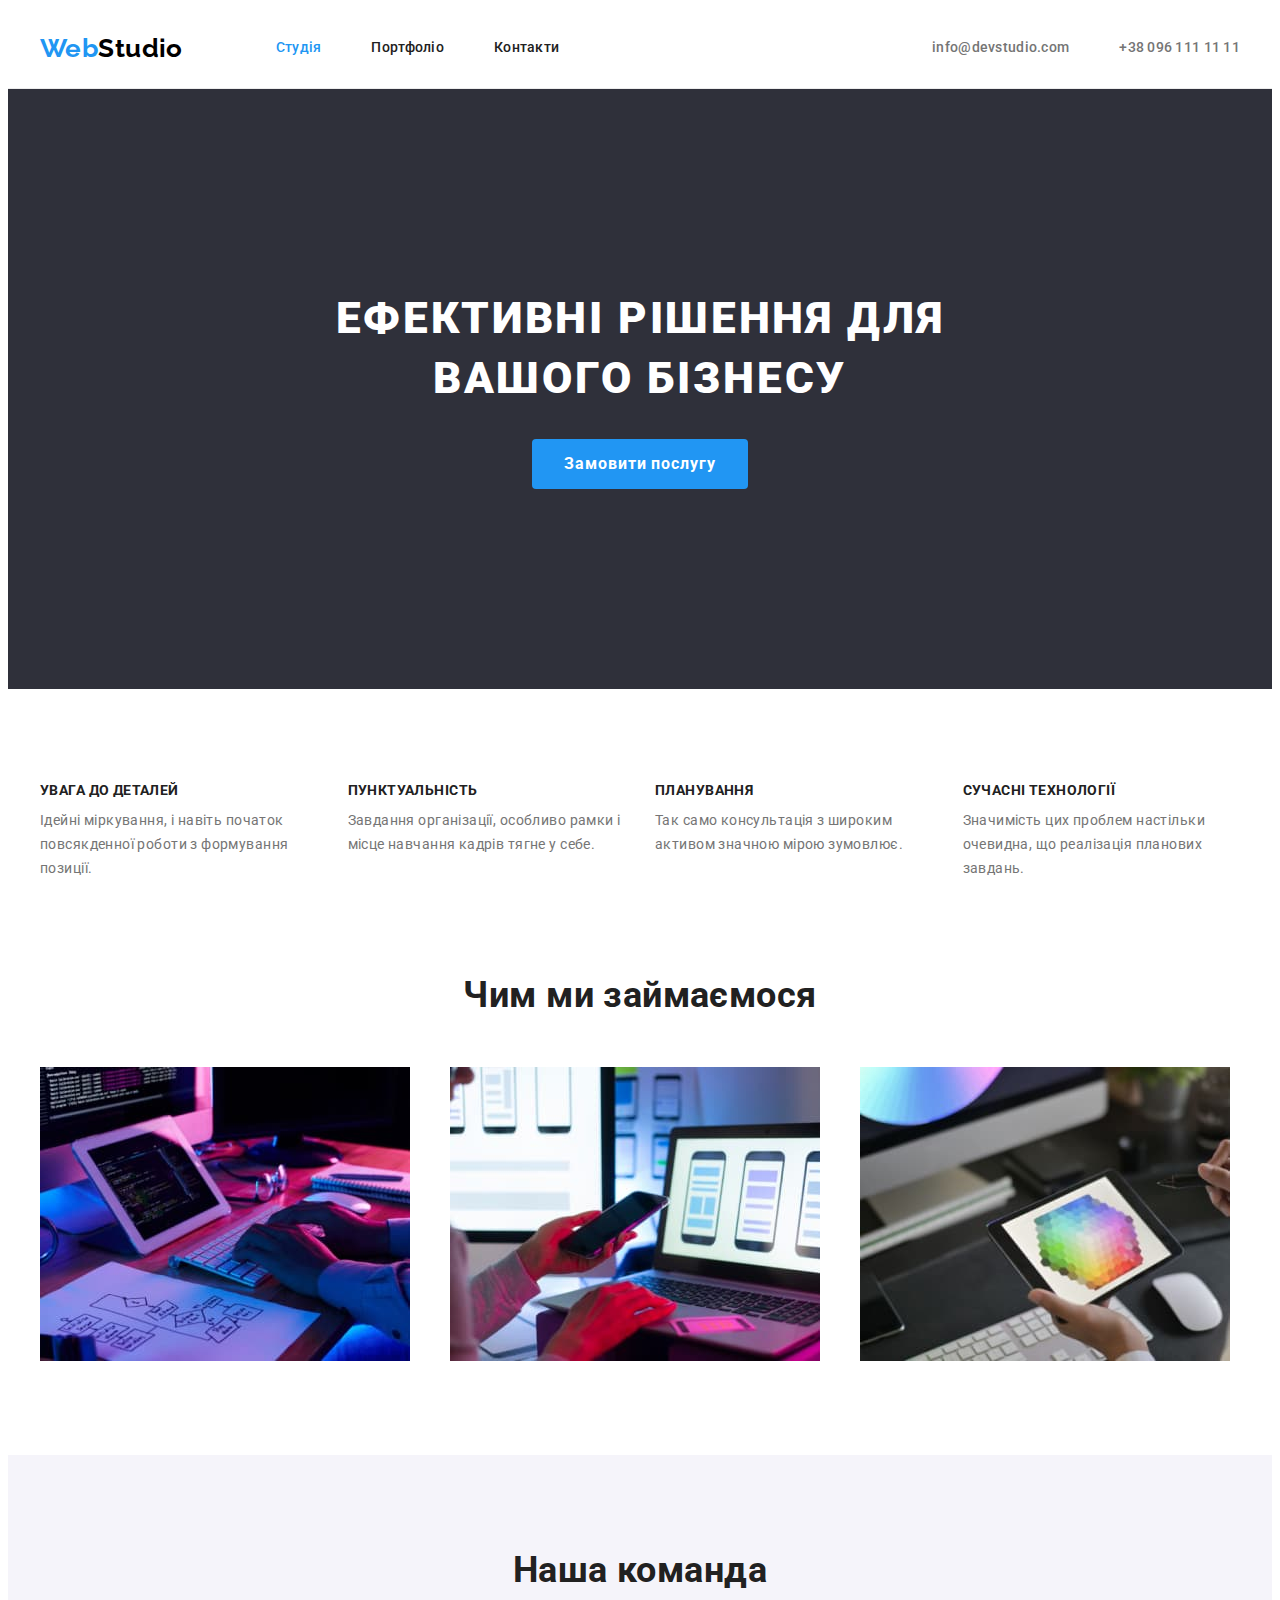
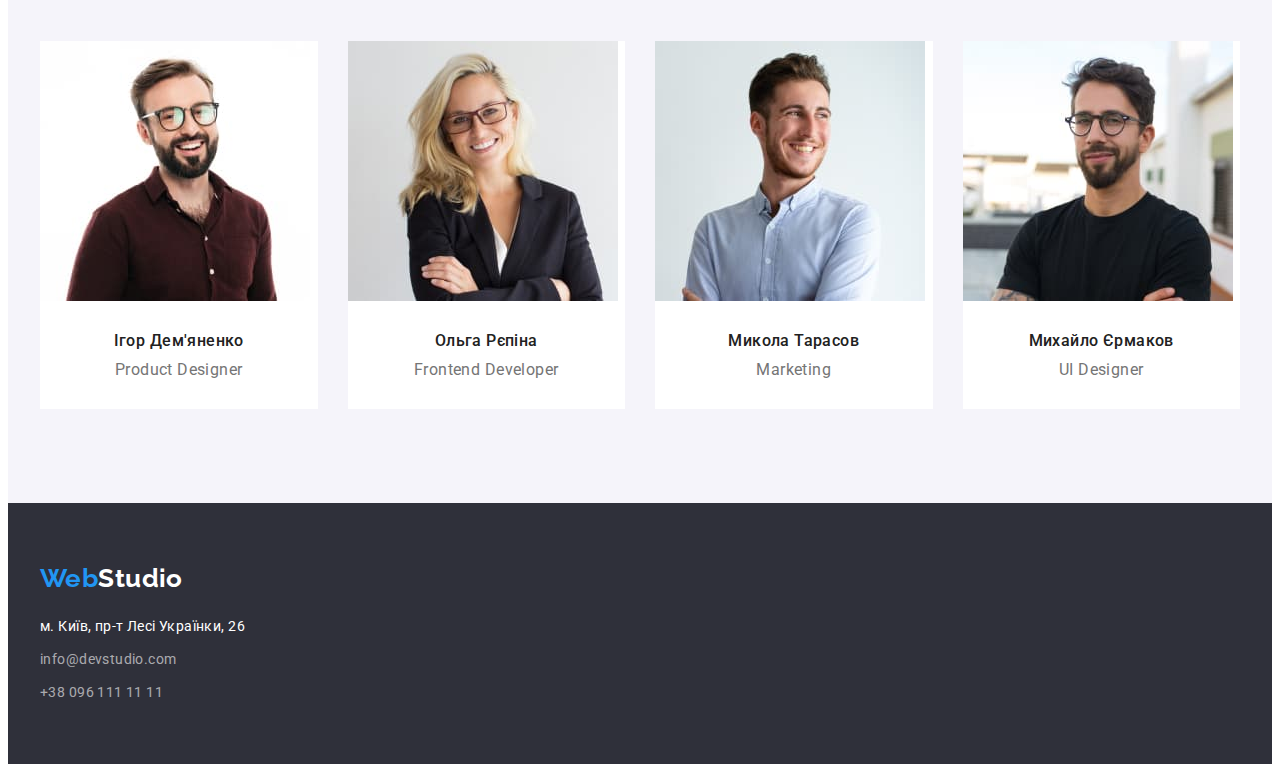
==== index.html @ 8d080263 "Initial commit" ====
<!DOCTYPE html>
<html lang="uk">
  <head>
    <meta charset="UTF-8" />
    <meta http-equiv="X-UA-Compatible" content="IE=edge" />
    <meta name="viewport" content="width=device-width, initial-scale=1.0" />
    <link rel="preconnect" href="https://fonts.googleapis.com" />
    <link rel="preconnect" href="https://fonts.gstatic.com" crossorigin />
    <link
      href="https://fonts.googleapis.com/css2?family=Raleway:wght@700&family=Roboto:wght@400;500;700;900&display=swap"
      rel="stylesheet"
    />
    <link
      rel="stylesheet"
      href="https://cdnjs.cloudflare.com/ajax/libs/modern-normalize/1.1.0/modern-normalize.min.css"
      integrity="sha512-wpPYUAdjBVSE4KJnH1VR1HeZfpl1ub8YT/NKx4PuQ5NmX2tKuGu6U/JRp5y+Y8XG2tV+wKQpNHVUX03MfMFn9Q=="
      crossorigin="anonymous"
      referrerpolicy="no-referrer"
    />
    <link rel="stylesheet" href="./css/styles.css" />
    <title>Студія</title>
  </head>
  <body>
    <header class="site-header">
      <div class="site-header__container container">
        <a href="./index.html" class="logo"><span class="logo__accent">Web</span>Studio</a>

        <nav class="site-nav">
          <ul class="site-nav__list">
            <li class="site-nav__item">
              <a class="site-nav__link site-nav__link--current" href="./index.html">Студія</a>
            </li>
            <li class="site-nav__item">
              <a class="site-nav__link" href="./portfolio.html">Портфоліо</a>
            </li>
            <li class="site-nav__item">
              <a class="site-nav__link" href="">Контакти</a>
            </li>
          </ul>
        </nav>

        <ul class="header-contacts">
          <li class="header-contacts__item">
            <a class="header-contacts__link" href="mailto:info@devstudio.com">info@devstudio.com</a>
          </li>
          <li class="header-contacts__item">
            <a class="header-contacts__link" href="tel:+380961111111">+38 096 111 11 11</a>
          </li>
        </ul>
      </div>
    </header>

    <main>
      <section class="hero">
        <div class="container hero__container">
          <h1 class="hero__heading">
            Ефективні рішення для<br />
            вашого бізнесу
          </h1>
          <button class="button hero__button" type="button">Замовити послугу</button>
        </div>
      </section>

      <section class="features section">
        <div class="container">
          <h2 class="features__heading">Особливості</h2>
          <ul class="features-list">
            <li class="features-list__item">
              <h3 class="features-list__heading">Увага до деталей</h3>
              <p class="features-list__text">
                Ідейні міркування, і навіть початок повсякденної роботи з формування позиції.
              </p>
            </li>
            <li class="features-list__item">
              <h3 class="features-list__heading">Пунктуальність</h3>
              <p class="features-list__text">
                Завдання організації, особливо рамки і місце навчання кадрів тягне у себе.
              </p>
            </li>
            <li class="features-list__item">
              <h3 class="features-list__heading">Планування</h3>
              <p class="features-list__text">
                Так само консультація з широким активом значною мірою зумовлює.
              </p>
            </li>
            <li class="features-list__item">
              <h3 class="features-list__heading">Сучасні технології</h3>
              <p class="features-list__text">
                Значимість цих проблем настільки очевидна, що реалізація планових завдань.
              </p>
            </li>
          </ul>
        </div>
      </section>
      </section>

      <section class="competence section">
        <div class="container">
          <h2 class="competence__heading">Чим ми займаємося</h2>
          <ul class="competence-list text-center">
            <li class="competence-list__item">
              <a href="">
                <img
                  class="image-block"
                  src="./images/coding.jpg"
                  alt="Верстаємо сайти"
                  width="370"
                />
              </a>
            </li>
            <li class="competence-list__item">
              <a href="">
                <img
                  class="image-block"
                  src="./images/adaptation.jpg"
                  alt="Адаптуємо під різні пристрої"
                  width="370"
                />
              </a>
            </li>
            <li class="competence-list__item">
              <a href="">
                <img
                  class="image-block"
                  src="./images/coloring.jpg"
                  alt="Підбираємо кольорову гаму"
                  width="370"
                />
              </a>
            </li>
          </ul>
        </div>
      </section>

      <section class="team section">
        <div class="container">
          <h2 class="team__heading">Наша команда</h2>

          <ul class="team-cards text-center">
            <li class="team-cards__item">
              <img
                class="image-block"
                src="./images/igor.jpg"
                alt="Усміхнений брюнет з охайною щетиною на обличчі, в окулярах та бордовою рубашкою"
                width="270"
              />
              <div class="team-cards__description">
                <h3 class="team-cards__heading">Ігор Дем'яненко</h3>
                <p class="team-cards__position">Product Designer</p>
              </div>
            </li>
            <li class="team-cards__item">
              <img
                class="image-block"
                src="./images/olga.jpg"
                alt="Усміхнена блондинка в окулярах та чорному жакеті"
                width="270"
              />
              <div class="team-cards__description">
                <h3 class="team-cards__heading">Ольга Рєпіна</h3>
                <p class="team-cards__position">Frontend Developer</p>
              </div>
            </li>
            <li class="team-cards__item">
              <img
                class="image-block"
                src="./images/mikola.jpg"
                alt="Усміхнений брюнет у білій сорочці"
                width="270"
              />
              <div class="team-cards__description">
                <h3 class="team-cards__heading">Микола Тарасов</h3>
                <p class="team-cards__position">Marketing</p>
              </div>
            </li>
            <li class="team-cards__item">
              <img
                class="image-block"
                src="./images/mihailo.jpg"
                alt="Брюнет з щетиною на обличчі, в окулярах та чорній футболці"
                width="270"
              />
              <div class="team-cards__description">
                <h3 class="team-cards__heading">Михайло Єрмаков</h3>
                <p class="team-cards__position">UI Designer</p>
              </div>
            </li>
          </ul>
        </div>
      </section>
    </main>

    <footer class="site-footer">
      <div class="container">
        <a href="./index.html" class="logo site-footer__logo"
          ><span class="logo__accent">Web</span>Studio</a
        >
        <address class="footer-contacts">
          <ul>
            <li class="footer-contacts__item">
              <a
                class="footer-contacts__link footer-contacts__link--address"
                href="https://goo.gl/maps/XUFfffDGWBc9zeDt5"
                >м. Київ, пр-т Лесі Українки, 26</a
              >
            </li>
            <li class="footer-contacts__item">
              <a class="footer-contacts__link" href="mailto:info@devstudio.com">info@devstudio.com</a>
            </li>
            <li class="footer-contacts__item">
              <a class="footer-contacts__link" href="tel:+380961111111">+38 096 111 11 11</a>
            </li>
          </ul>
        </address>
      </div>
    </footer>
  </body>
</html>
---- css/styles.css ----
:root {
  --font-family-primary: 'Roboto', sans-serif;
  --font-family-secondary: 'Raleway', sans-serif;
  --text-color-primary: #212121;
  --text-color-secondary: #757575;
  --text-color-accent: #2196f3;
  --text-color-logo: #000;
  --text-color-logo-footer: #fff;
  --text-color-hero: #fff;
  --text-color-button-text-light: #fff;
  --text-color-button-text-dark: #212121;
  --text-color-contacts: rgba(255, 255, 255, 0.6);
  --text-color-address: #fff;
  --bg-color-primary: #fff;
  --bg-color-dark: #2f303a;
  --bg-color-gray: #f5f4fa;
  --bg-color-button-primary: #f5f4fa;
  --bg-color-button-accent-primary: #2196f3;
  --bg-color-button-accent-secondary: #188ce8;
  --header-border-color: #ececec;
  --portfolio-cards-border-color: #eee;
  --list-items-gap: 30px;
}

/* Global styles */

h1,
h2,
h3,
h4,
h5,
h6,
p,
ul {
  margin: 0;
  padding: 0;
}

ul {
  list-style: none;
}

body {
  font-family: var(--font-family-primary);
  font-weight: 400;
  font-size: 14px;
  line-height: 1.71;
  letter-spacing: 0.03em;

  color: var(--text-color-primary);
}

/* Utilities */

.container {
  margin-left: auto;
  margin-right: auto;
  padding-left: 15px;
  padding-right: 15px;
  width: 1200px;
}

.section {
  padding-top: 94px;
  padding-bottom: 94px;
}

.image-block {
  display: block;
}

.button {
  font-family: inherit;
  cursor: pointer;
}

.text-center {
  text-align: center;
}

/* Site header */

.site-header {
  border-bottom: 1px solid var(--header-border-color);
}

.site-header__container {
  display: flex;
  align-items: center;
}

/* Logo */

.logo {
  font-family: var(--font-family-secondary);
  font-weight: 700;
  font-size: 26px;
  line-height: 1.19;
  text-decoration: none;

  color: var(--text-color-logo);
}

.logo__accent {
  color: var(--text-color-accent);
}

/* Site navigation */

.site-nav {
  margin-left: 93px;
}

/* Site navigation & Header contacts */

.site-nav__list,
.header-contacts {
  display: flex;
}

.site-nav__item:not(:first-child),
.header-contacts__item:not(:first-child) {
  margin-left: 50px;
}

.site-nav__link,
.header-contacts__link {
  display: inline-block;
  padding-top: 32px;
  padding-bottom: 32px;

  font-weight: 500;
  line-height: 1.14;
  letter-spacing: 0.02em;
  text-decoration: none;

  color: var(--text-color-primary);
}

.site-nav__link:hover,
.site-nav__link:focus,
.site-nav__link--current,
.header-contacts__link:hover,
.header-contacts__link:focus {
  color: var(--text-color-accent);
}

/* Contact links */

.header-contacts {
  margin-left: auto;
}

.header-contacts__link {
  color: var(--text-color-secondary);
}

/* Hero */

.hero {
  padding-top: 200px;
  padding-bottom: 200px;

  background-color: var(--bg-color-dark);
}

.hero__container {
  text-align: center;
}

.hero__heading {
  font-weight: 900;
  font-size: 44px;
  line-height: 1.36;
  letter-spacing: 0.06em;
  text-transform: uppercase;

  color: var(--text-color-hero);
}

.hero__button {
  margin-top: 30px;
  padding: 10px 32px;

  font-weight: 700;
  font-size: 16px;
  line-height: 1.88;
  text-align: center;
  letter-spacing: 0.06em;

  color: var(--text-color-button-text-light);
  background-color: var(--bg-color-button-accent-primary);
  border: 0 solid transparent;
  border-radius: 4px;
}

.hero__button:hover,
.hero__button:focus {
  background-color: var(--bg-color-button-accent-secondary);
}

/* Features & Portfolio */

.features__heading,
.portfolio__heading {
  position: absolute;
  white-space: nowrap;
  width: 1px;
  height: 1px;
  overflow: hidden;
  border: 0;
  padding: 0;
  clip: rect(0 0 0 0);
  clip-path: inset(50%);
  margin: -1px;
}

/* Features list */

.features-list {
  display: flex;
  margin-left: calc(-1 * var(--list-items-gap));
}

.features-list__heading {
  font-size: 14px;
  line-height: 1.14;
  text-transform: uppercase;
}

.features-list__item {
  flex-basis: calc(100% / 4 - var(--list-items-gap));
  margin-left: var(--list-items-gap);
}

.features-list__text {
  margin-top: 10px;

  color: var(--text-color-secondary);
}

/* Competence */

.competence {
  padding-top: 0;
}

.competence-list {
  display: flex;
  margin-top: 50px;
  margin-left: calc(-1 * var(--list-items-gap));
}

.competence-list__item {
  flex-basis: calc(100% / 3 - var(--list-items-gap));
  margin-left: var(--list-items-gap);
}

/* Competence & Team */

.competence__heading,
.team__heading {
  font-size: 36px;
  line-height: 1.17;
  text-align: center;
}

/* Team */

.team {
  background-color: var(--bg-color-gray);
}

/* Team cards */

.team-cards {
  display: flex;
  margin-top: 50px;
  margin-left: calc(-1 * var(--list-items-gap));
}

.team-cards__item {
  flex-basis: calc(100% / 3 - var(--list-items-gap));
  margin-left: var(--list-items-gap);

  background-color: var(--bg-color-primary);
}

.team-cards__description {
  padding-top: 30px;
  padding-bottom: 30px;
  padding-left: 24px;
  padding-right: 24px;
}

.team-cards__heading {
  font-weight: 500;
  font-size: 16px;
  line-height: 1.19;
}

.team-cards__position {
  margin-top: 10px;

  font-size: 16px;
  line-height: 1.19;
  color: var(--text-color-secondary);
}

/* Site footer */

.site-footer {
  padding-top: 60px;
  padding-bottom: 60px;

  background-color: var(--bg-color-dark);
}

.site-footer__logo {
  color: var(--text-color-logo-footer);
}

/* Footer contacts */

.footer-contacts {
  margin-top: 20px;
}

.footer-contacts__item:not(:first-child) {
  margin-top: 9px;
}

.footer-contacts__link {
  font-style: normal;
  text-decoration: none;
  color: var(--text-color-contacts);
}

.footer-contacts__link:hover,
.footer-contacts__link:focus {
  color: var(--text-color-accent);
}

.footer-contacts__link--address {
  color: var(--text-color-address);
}

/* Portfolio filter */

.portfolio-filter {
  display: flex;
  justify-content: center;
}

.portfolio-filter__item:not(:first-child) {
  margin-left: 8px;
}

.portfolio-filter__button {
  min-width: 73px;
  padding: 6px 22px;

  font-weight: 500;
  font-size: 16px;
  line-height: 1.62;
  letter-spacing: 0.03em;

  color: var(--text-color-button-text-dark);
  background-color: var(--bg-color-button-primary);
  border: 0 solid transparent;
  border-radius: 4px;
}

.portfolio-filter__button:hover,
.portfolio-filter__button:focus,
.portfolio-filter__button--active {
  color: var(--text-color-button-text-light);
  background-color: var(--bg-color-button-accent-primary);
}

/* Portfolio cards */

.portfolio-cards {
  display: flex;
  flex-wrap: wrap;
  margin-top: calc((-1 * var(--list-items-gap)) + 50px);
  margin-left: calc(-1 * var(--list-items-gap));
}

.portfolio-cards__item {
  flex-basis: calc(100% / 3 - var(--list-items-gap));
  margin-top: var(--list-items-gap);
  margin-left: var(--list-items-gap);
}

.portfolio-cards__link {
  text-decoration: none;

  color: var(--text-color-primary);
}

.portfolio-cards__description {
  padding-top: 20px;
  padding-bottom: 20px;
  padding-left: 24px;
  padding-right: 24px;

  border: 1px solid var(--portfolio-cards-border-color);
  border-top: none;
}

.portfolio-cards__heading {
  font-weight: 700;
  font-size: 18px;
  line-height: 2;
  letter-spacing: 0.06em;
}

.portfolio-cards__text {
  margin-top: 4px;
  font-size: 16px;
  line-height: 1.88;

  color: var(--text-color-secondary);
}
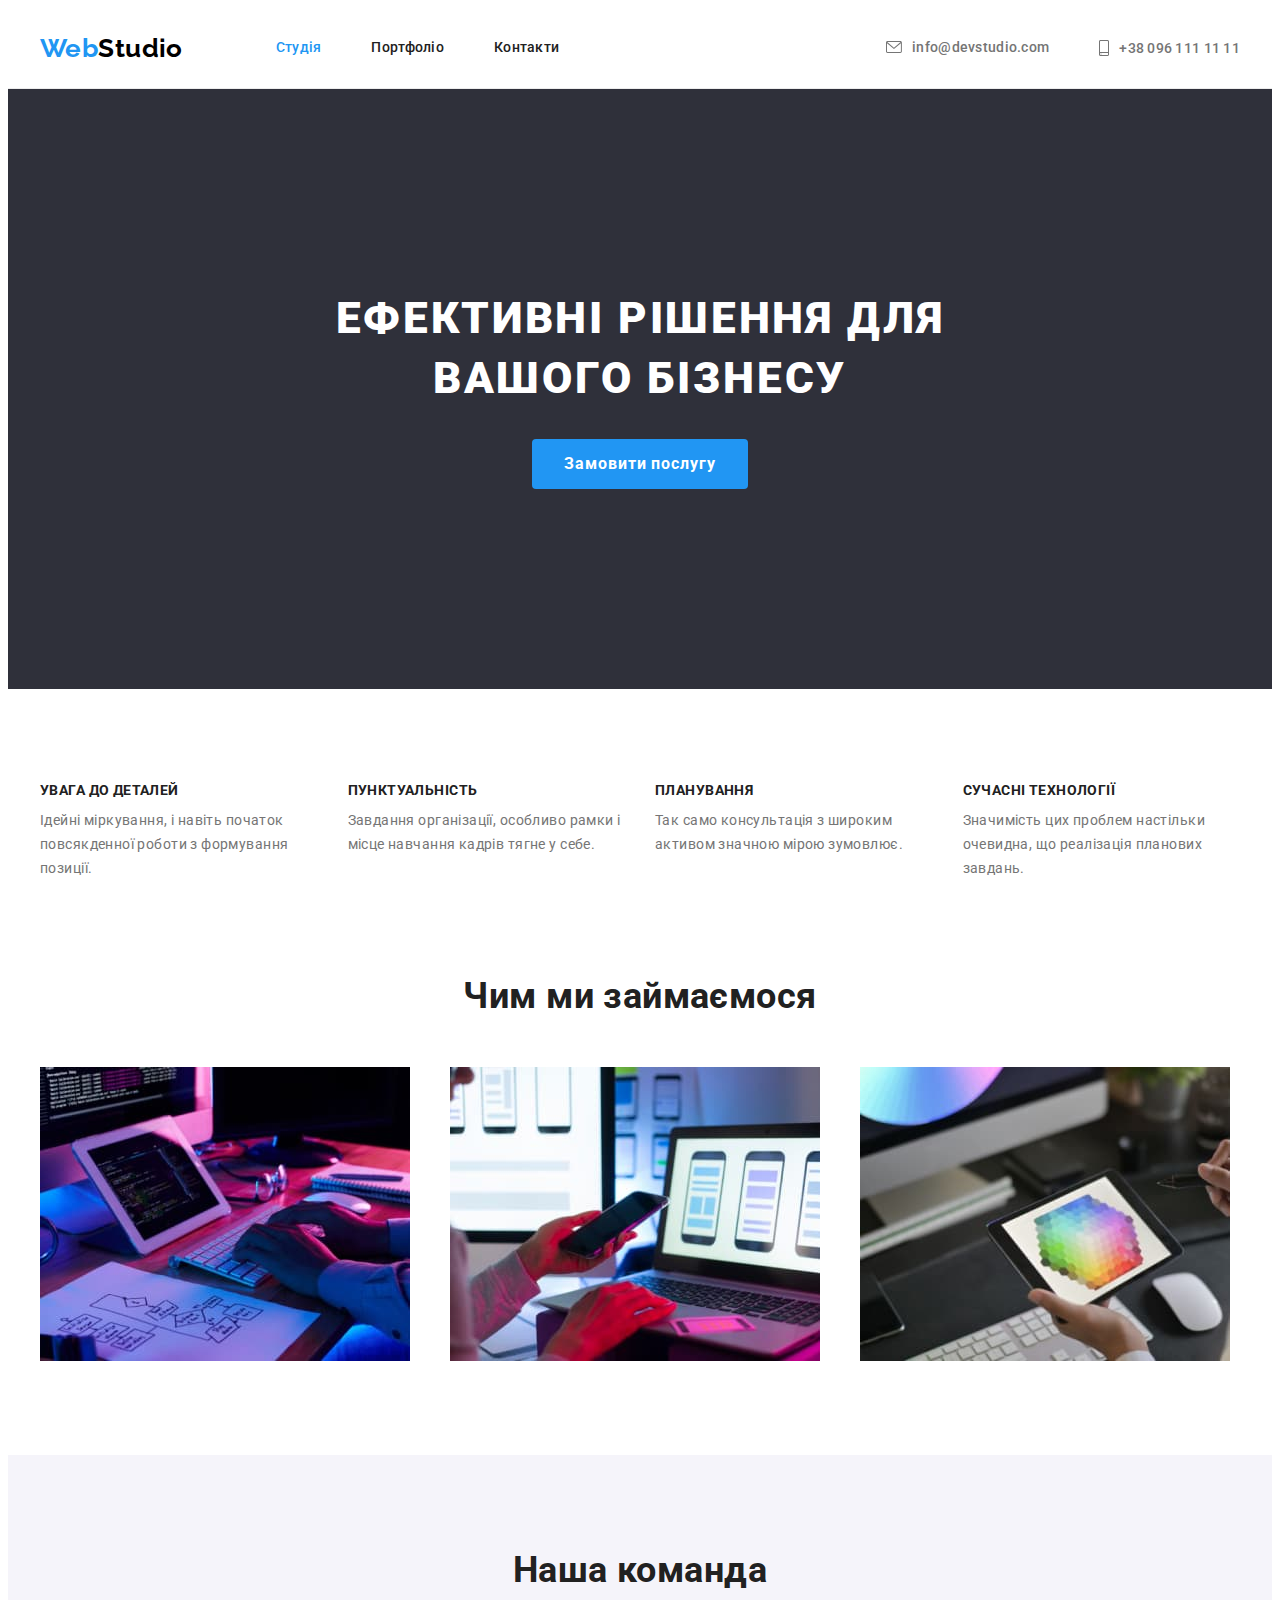
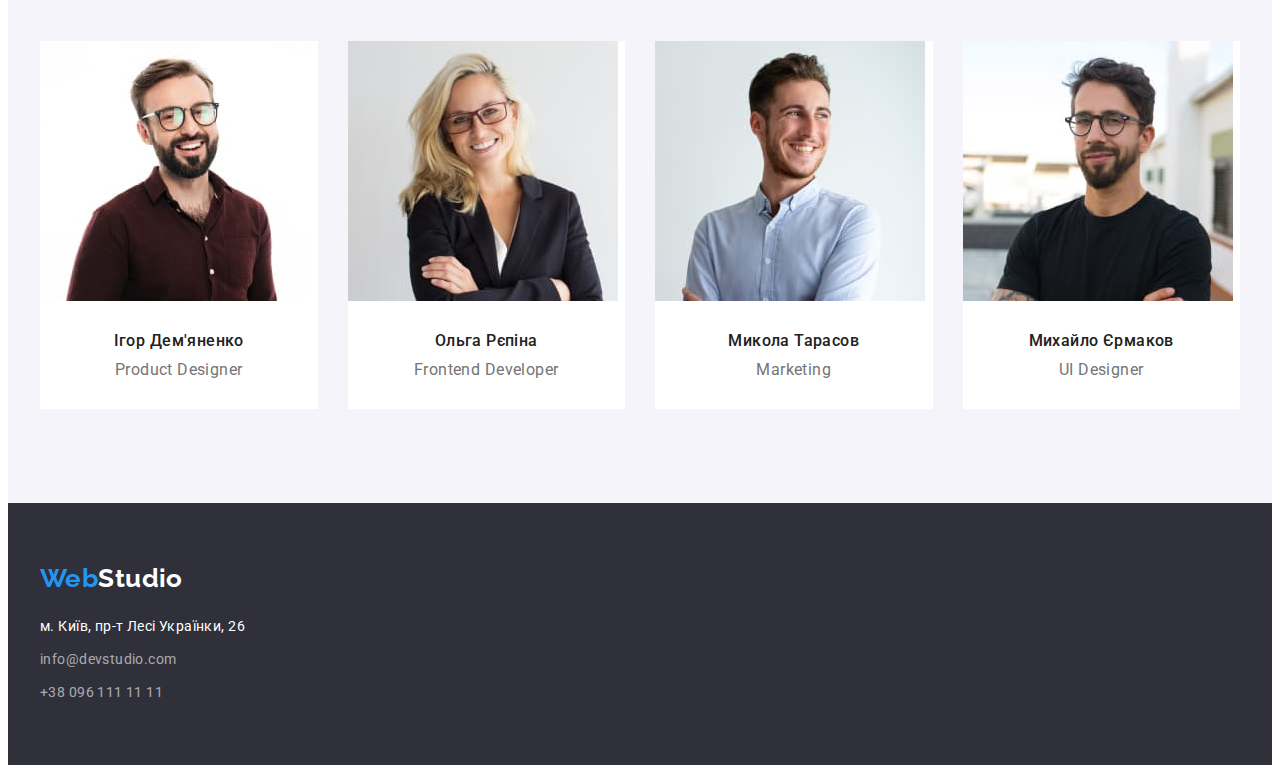
==== commit 0de0d2bf: "Styled header icons" ====
--- a/index.html
+++ b/index.html
@@ -41,10 +41,18 @@
 
         <ul class="header-contacts">
           <li class="header-contacts__item">
-            <a class="header-contacts__link" href="mailto:info@devstudio.com">info@devstudio.com</a>
+            <a class="header-contacts__link" href="mailto:info@devstudio.com">
+              <svg class="header-contacts__icon icon-envelope" height="12" width="16">
+                <use href="./images/icons.svg#icon-envelope"></use></svg
+              >info@devstudio.com</a
+            >
           </li>
           <li class="header-contacts__item">
-            <a class="header-contacts__link" href="tel:+380961111111">+38 096 111 11 11</a>
+            <a class="header-contacts__link" href="tel:+380961111111">
+              <svg class="header-contacts__icon icon-smartphone" height="16" width="10">
+                <use href="./images/icons.svg#icon-smartphone"></use></svg
+              >+38 096 111 11 11</a
+            >
           </li>
         </ul>
       </div>
@@ -91,7 +99,6 @@
             </li>
           </ul>
         </div>
-      </section>
       </section>
 
       <section class="competence section">
@@ -205,7 +212,9 @@
               >
             </li>
             <li class="footer-contacts__item">
-              <a class="footer-contacts__link" href="mailto:info@devstudio.com">info@devstudio.com</a>
+              <a class="footer-contacts__link" href="mailto:info@devstudio.com"
+                >info@devstudio.com</a
+              >
             </li>
             <li class="footer-contacts__item">
               <a class="footer-contacts__link" href="tel:+380961111111">+38 096 111 11 11</a>
--- a/css/styles.css
+++ b/css/styles.css
@@ -145,10 +145,24 @@
   color: var(--text-color-accent);
 }
 
-/* Contact links */
+/* Header contacts */
 
 .header-contacts {
   margin-left: auto;
+}
+
+.header-contacts__icon {
+  --color4: currentColor;
+
+  margin-right: 10px;
+}
+
+.header-contacts__icon.icon-envelope {
+  vertical-align: -0.1em;
+}
+
+.header-contacts__icon.icon-smartphone {
+  vertical-align: -0.25em;
 }
 
 .header-contacts__link {
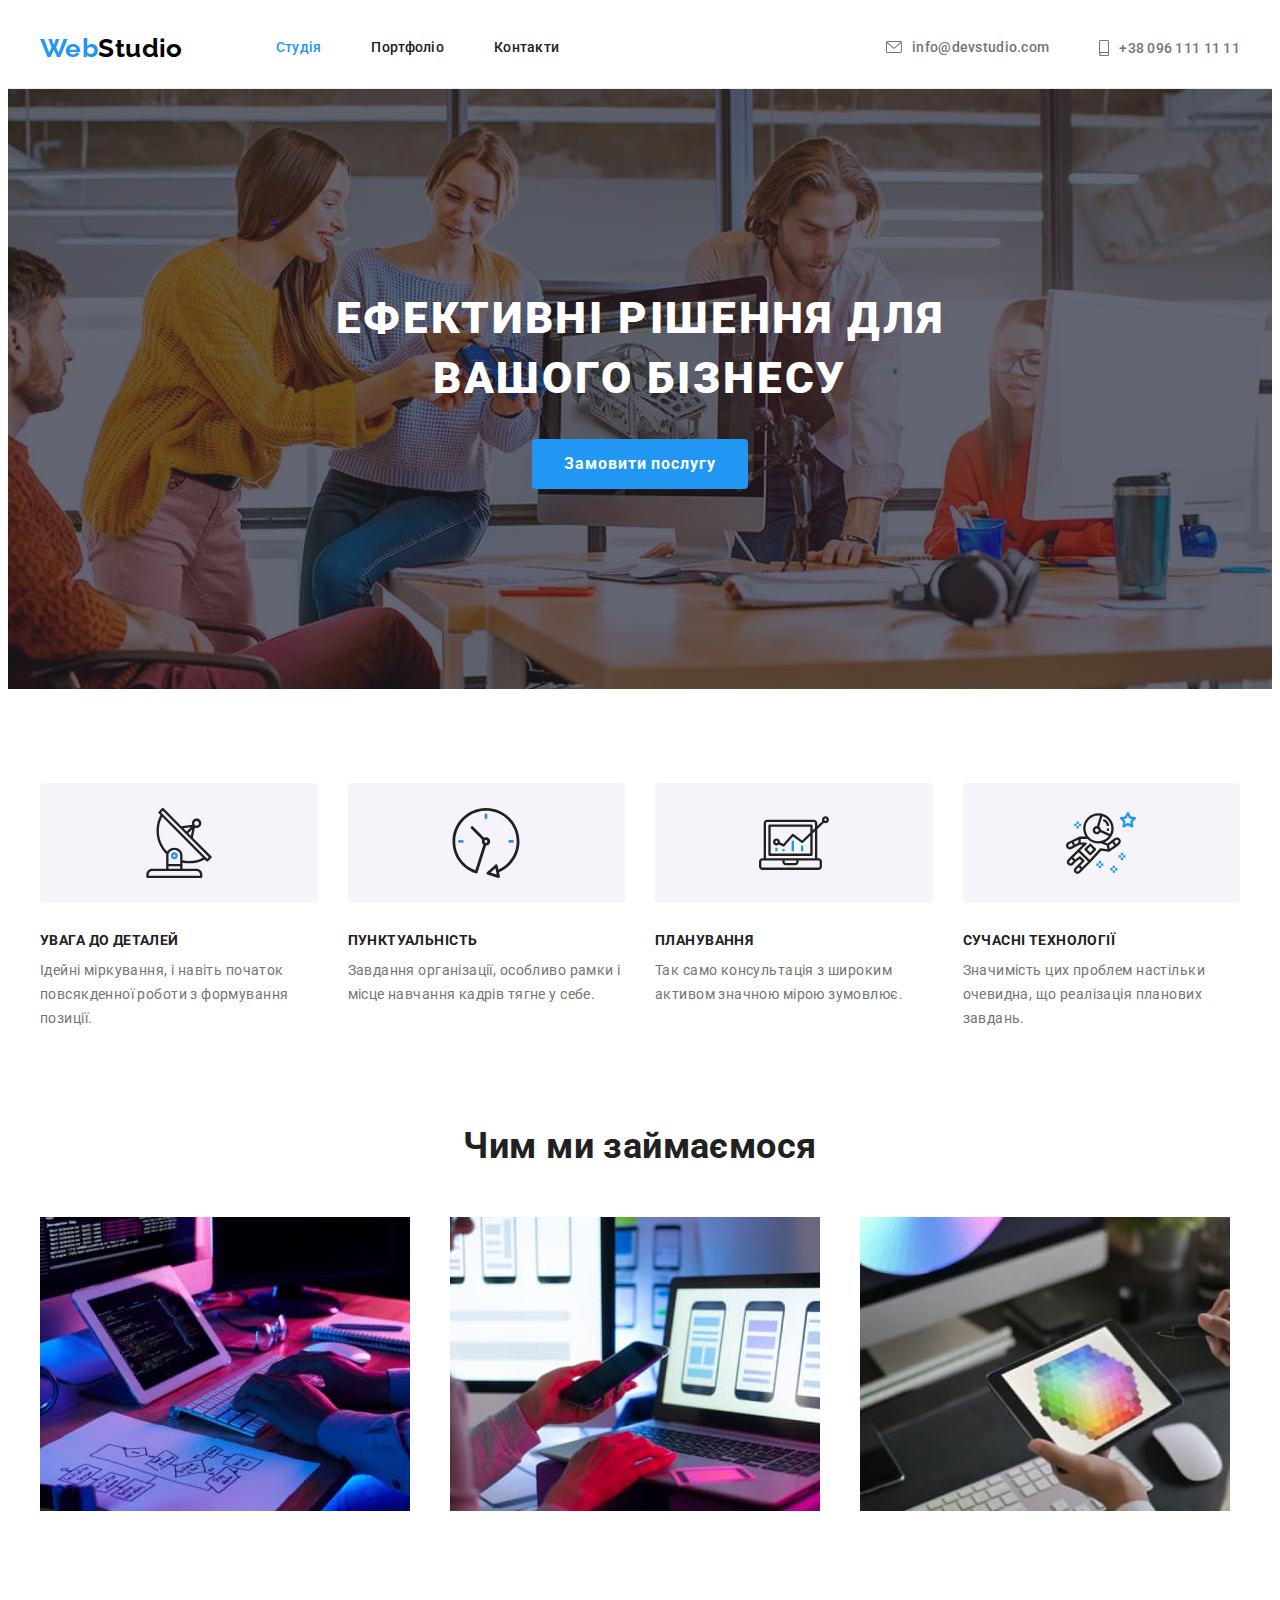
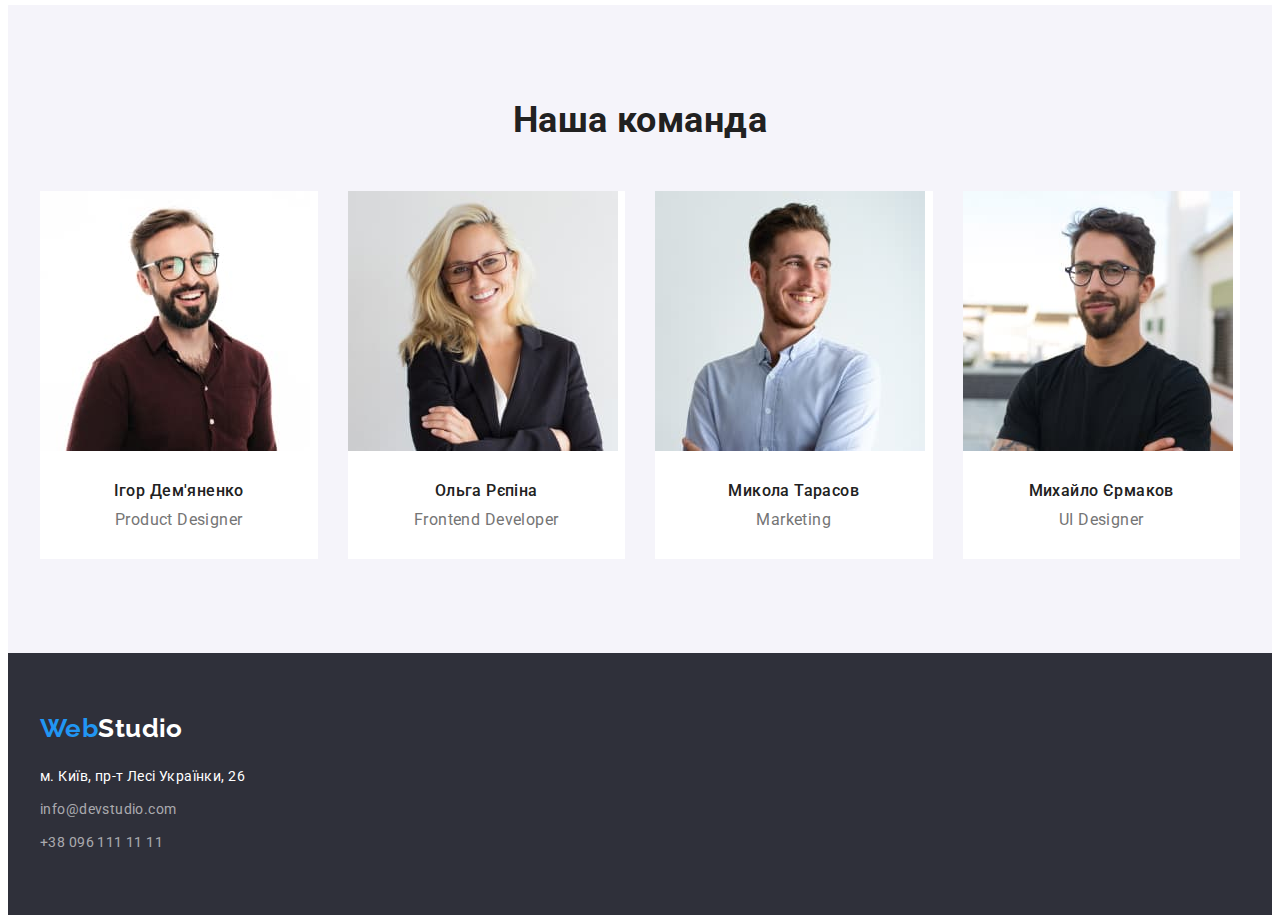
==== commit 3f3fee0a: "Styled features icons" ====
--- a/index.html
+++ b/index.html
@@ -74,24 +74,44 @@
           <h2 class="features__heading">Особливості</h2>
           <ul class="features-list">
             <li class="features-list__item">
+              <div class="features-list__thumb">
+                <svg class="features-list__icon" height="70" width="70">
+                  <use href="./images/icons.svg#icon-antenna"></use>
+                </svg>
+              </div>
               <h3 class="features-list__heading">Увага до деталей</h3>
               <p class="features-list__text">
                 Ідейні міркування, і навіть початок повсякденної роботи з формування позиції.
               </p>
             </li>
             <li class="features-list__item">
+              <div class="features-list__thumb">
+                <svg class="features-list__icon" height="70" width="70">
+                  <use href="./images/icons.svg#icon-clock"></use>
+                </svg>
+              </div>
               <h3 class="features-list__heading">Пунктуальність</h3>
               <p class="features-list__text">
                 Завдання організації, особливо рамки і місце навчання кадрів тягне у себе.
               </p>
             </li>
             <li class="features-list__item">
+              <div class="features-list__thumb">
+                <svg class="features-list__icon" height="70" width="70">
+                  <use href="./images/icons.svg#icon-diagram"></use>
+                </svg>
+              </div>
               <h3 class="features-list__heading">Планування</h3>
               <p class="features-list__text">
                 Так само консультація з широким активом значною мірою зумовлює.
               </p>
             </li>
             <li class="features-list__item">
+              <div class="features-list__thumb">
+                <svg class="features-list__icon" height="70" width="70">
+                  <use href="./images/icons.svg#icon-astronaut"></use>
+                </svg>
+              </div>
               <h3 class="features-list__heading">Сучасні технології</h3>
               <p class="features-list__text">
                 Значимість цих проблем настільки очевидна, що реалізація планових завдань.
--- a/css/styles.css
+++ b/css/styles.css
@@ -175,7 +175,12 @@
   padding-top: 200px;
   padding-bottom: 200px;
 
+  background-image: linear-gradient(rgba(47, 48, 58, 0.4), rgba(47, 48, 58, 0.4)),
+    url(../images/hero.jpg);
   background-color: var(--bg-color-dark);
+  background-repeat: no-repeat;
+  background-position: center;
+  background-size: 1600px;
 }
 
 .hero__container {
@@ -236,15 +241,31 @@
   margin-left: calc(-1 * var(--list-items-gap));
 }
 
+.features-list__item {
+  flex-basis: calc(100% / 4 - var(--list-items-gap));
+  margin-left: var(--list-items-gap);
+}
+
+.features-list__thumb {
+  padding-top: 25px;
+  padding-bottom: 25px;
+
+  border-radius: 4px;
+  background-color: var(--bg-color-gray);
+}
+
+.features-list__icon {
+  display: block;
+  margin-left: auto;
+  margin-right: auto;
+}
+
 .features-list__heading {
+  margin-top: 30px;
+
   font-size: 14px;
   line-height: 1.14;
   text-transform: uppercase;
-}
-
-.features-list__item {
-  flex-basis: calc(100% / 4 - var(--list-items-gap));
-  margin-left: var(--list-items-gap);
 }
 
 .features-list__text {
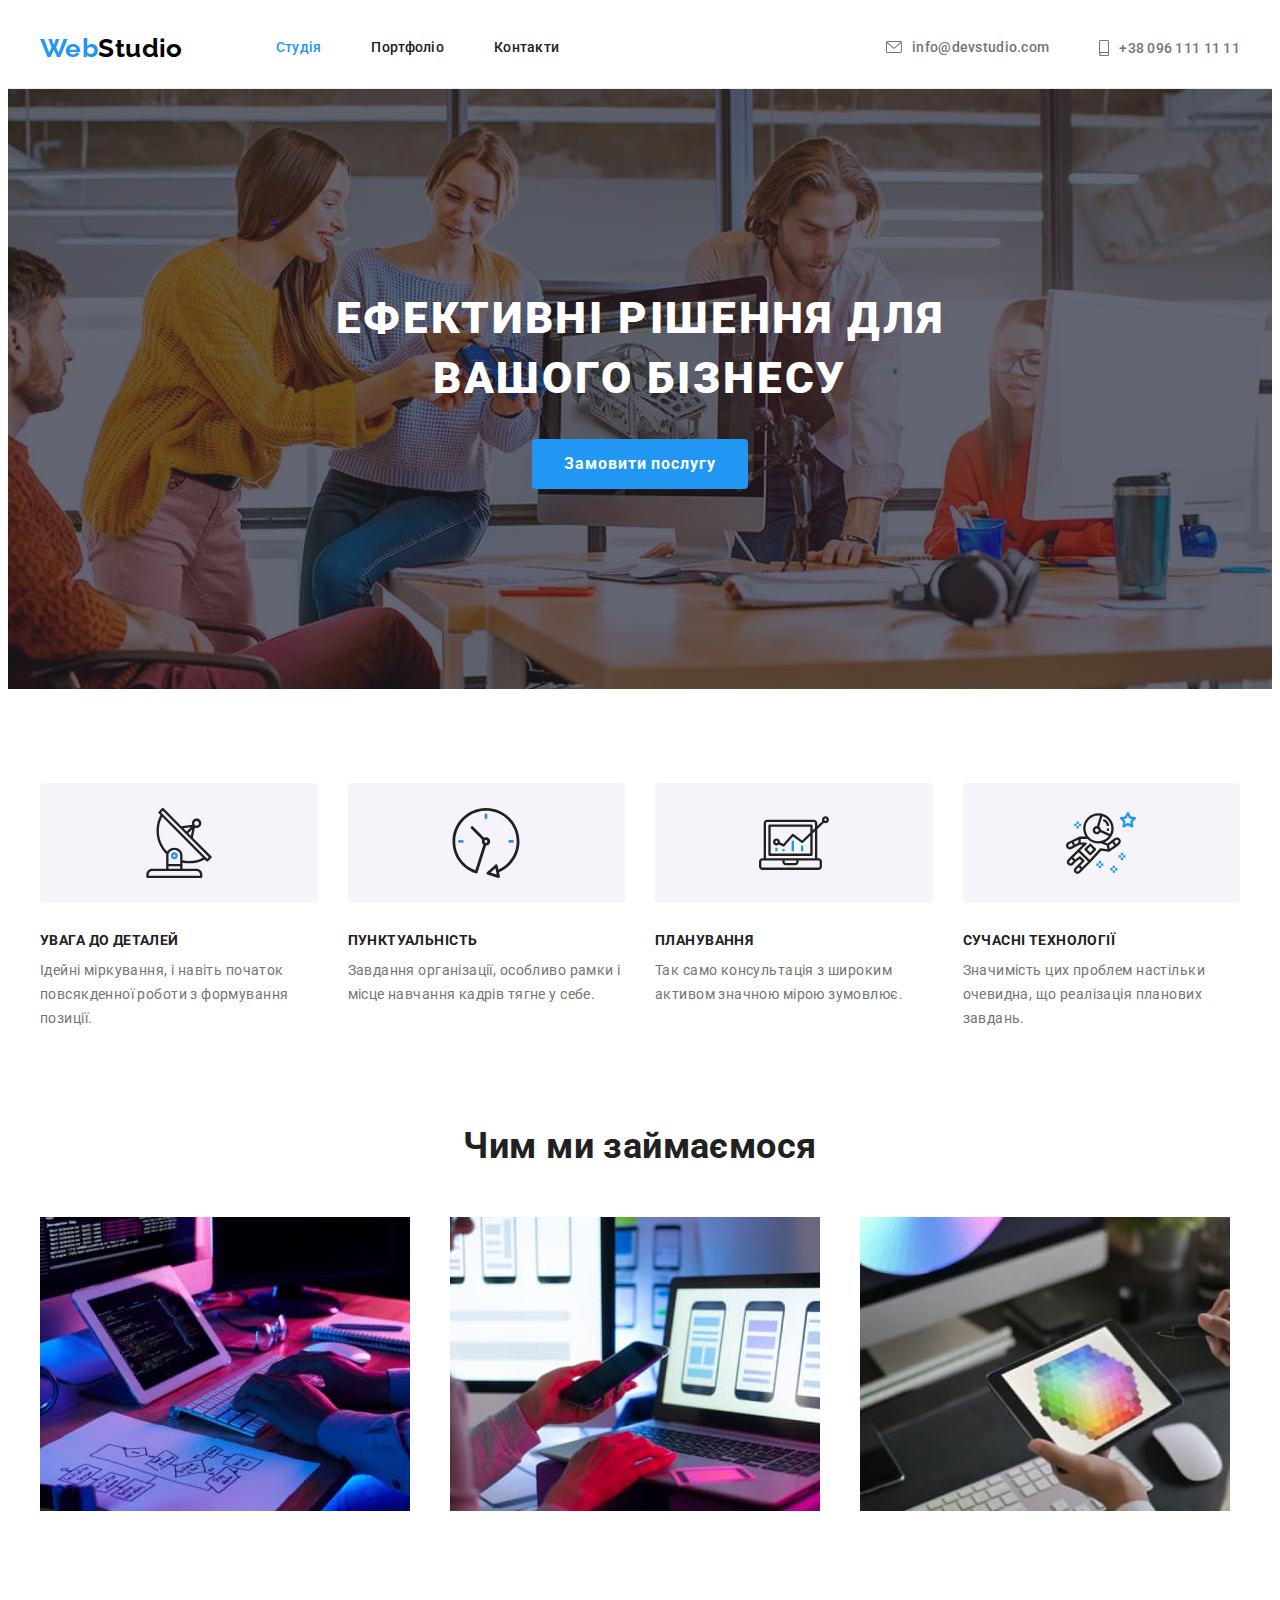
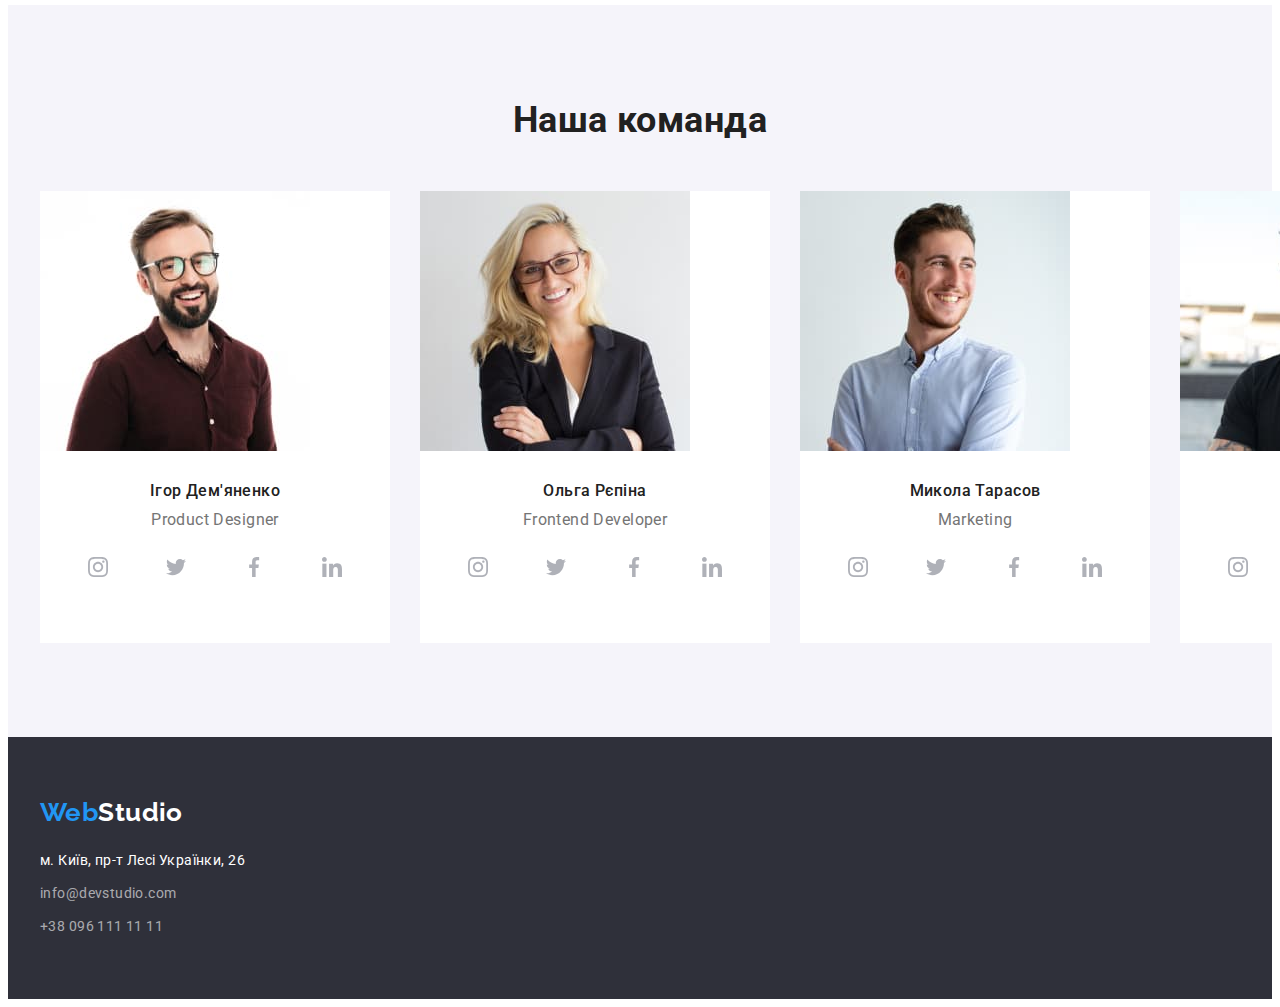
==== commit 11847990: "Added social link icons to Team cards" ====
--- a/index.html
+++ b/index.html
@@ -174,6 +174,36 @@
               <div class="team-cards__description">
                 <h3 class="team-cards__heading">Ігор Дем'яненко</h3>
                 <p class="team-cards__position">Product Designer</p>
+                <ul class="team-cards__social-links social-links">
+                  <li class="social-links__item">
+                    <a href="" class="social-links__link">
+                      <svg class="social-links__icon" height="20" width="20">
+                        <use href="./images/icons.svg#icon-instagram"></use>
+                      </svg>
+                    </a>
+                  </li>
+                  <li class="social-links__item">
+                    <a href="" class="social-links__link">
+                      <svg class="social-links__icon" height="20" width="20">
+                        <use href="./images/icons.svg#icon-twitter"></use>
+                      </svg>
+                    </a>
+                  </li>
+                  <li class="social-links__item">
+                    <a href="" class="social-links__link">
+                      <svg class="social-links__icon" height="20" width="20">
+                        <use href="./images/icons.svg#icon-facebook"></use>
+                      </svg>
+                    </a>
+                  </li>
+                  <li class="social-links__item">
+                    <a href="" class="social-links__link">
+                      <svg class="social-links__icon" height="20" width="20">
+                        <use href="./images/icons.svg#icon-linkedin"></use>
+                      </svg>
+                    </a>
+                  </li>
+                </ul>
               </div>
             </li>
             <li class="team-cards__item">
@@ -186,6 +216,36 @@
               <div class="team-cards__description">
                 <h3 class="team-cards__heading">Ольга Рєпіна</h3>
                 <p class="team-cards__position">Frontend Developer</p>
+                <ul class="team-cards__social-links social-links">
+                  <li class="social-links__item">
+                    <a href="" class="social-links__link">
+                      <svg class="social-links__icon" height="20" width="20">
+                        <use href="./images/icons.svg#icon-instagram"></use>
+                      </svg>
+                    </a>
+                  </li>
+                  <li class="social-links__item">
+                    <a href="" class="social-links__link">
+                      <svg class="social-links__icon" height="20" width="20">
+                        <use href="./images/icons.svg#icon-twitter"></use>
+                      </svg>
+                    </a>
+                  </li>
+                  <li class="social-links__item">
+                    <a href="" class="social-links__link">
+                      <svg class="social-links__icon" height="20" width="20">
+                        <use href="./images/icons.svg#icon-facebook"></use>
+                      </svg>
+                    </a>
+                  </li>
+                  <li class="social-links__item">
+                    <a href="" class="social-links__link">
+                      <svg class="social-links__icon" height="20" width="20">
+                        <use href="./images/icons.svg#icon-linkedin"></use>
+                      </svg>
+                    </a>
+                  </li>
+                </ul>
               </div>
             </li>
             <li class="team-cards__item">
@@ -198,6 +258,36 @@
               <div class="team-cards__description">
                 <h3 class="team-cards__heading">Микола Тарасов</h3>
                 <p class="team-cards__position">Marketing</p>
+                <ul class="team-cards__social-links social-links">
+                  <li class="social-links__item">
+                    <a href="" class="social-links__link">
+                      <svg class="social-links__icon" height="20" width="20">
+                        <use href="./images/icons.svg#icon-instagram"></use>
+                      </svg>
+                    </a>
+                  </li>
+                  <li class="social-links__item">
+                    <a href="" class="social-links__link">
+                      <svg class="social-links__icon" height="20" width="20">
+                        <use href="./images/icons.svg#icon-twitter"></use>
+                      </svg>
+                    </a>
+                  </li>
+                  <li class="social-links__item">
+                    <a href="" class="social-links__link">
+                      <svg class="social-links__icon" height="20" width="20">
+                        <use href="./images/icons.svg#icon-facebook"></use>
+                      </svg>
+                    </a>
+                  </li>
+                  <li class="social-links__item">
+                    <a href="" class="social-links__link">
+                      <svg class="social-links__icon" height="20" width="20">
+                        <use href="./images/icons.svg#icon-linkedin"></use>
+                      </svg>
+                    </a>
+                  </li>
+                </ul>
               </div>
             </li>
             <li class="team-cards__item">
@@ -210,6 +300,36 @@
               <div class="team-cards__description">
                 <h3 class="team-cards__heading">Михайло Єрмаков</h3>
                 <p class="team-cards__position">UI Designer</p>
+                <ul class="team-cards__social-links social-links">
+                  <li class="social-links__item">
+                    <a href="" class="social-links__link">
+                      <svg class="social-links__icon" height="20" width="20">
+                        <use href="./images/icons.svg#icon-instagram"></use>
+                      </svg>
+                    </a>
+                  </li>
+                  <li class="social-links__item">
+                    <a href="" class="social-links__link">
+                      <svg class="social-links__icon" height="20" width="20">
+                        <use href="./images/icons.svg#icon-twitter"></use>
+                      </svg>
+                    </a>
+                  </li>
+                  <li class="social-links__item">
+                    <a href="" class="social-links__link">
+                      <svg class="social-links__icon" height="20" width="20">
+                        <use href="./images/icons.svg#icon-facebook"></use>
+                      </svg>
+                    </a>
+                  </li>
+                  <li class="social-links__item">
+                    <a href="" class="social-links__link">
+                      <svg class="social-links__icon" height="20" width="20">
+                        <use href="./images/icons.svg#icon-linkedin"></use>
+                      </svg>
+                    </a>
+                  </li>
+                </ul>
               </div>
             </li>
           </ul>
--- a/css/styles.css
+++ b/css/styles.css
@@ -11,6 +11,8 @@
   --text-color-button-text-dark: #212121;
   --text-color-contacts: rgba(255, 255, 255, 0.6);
   --text-color-address: #fff;
+  --text-color-social: #afb1b8;
+  --text-color-social-hover: #fff;
   --bg-color-primary: #fff;
   --bg-color-dark: #2f303a;
   --bg-color-gray: #f5f4fa;
@@ -342,6 +344,39 @@
   color: var(--text-color-secondary);
 }
 
+/* Social links */
+
+.social-links {
+  display: flex;
+  justify-content: center;
+  margin-top: 16px;
+}
+
+.social-links__item:not(:last-child) {
+  margin-right: 10px;
+}
+
+.social-links__link {
+  display: inline-block;
+  height: 44px;
+  width: 44px;
+  padding: 12px;
+
+  border-radius: 50%;
+
+  color: var(--text-color-social);
+}
+
+.social-links__link:hover,
+.social-links__link:focus {
+  color: var(--text-color-social-hover);
+  background-color: var(--bg-color-button-accent-primary);
+}
+
+.social-links__icon {
+  --color1: currentColor;
+}
+
 /* Site footer */
 
 .site-footer {
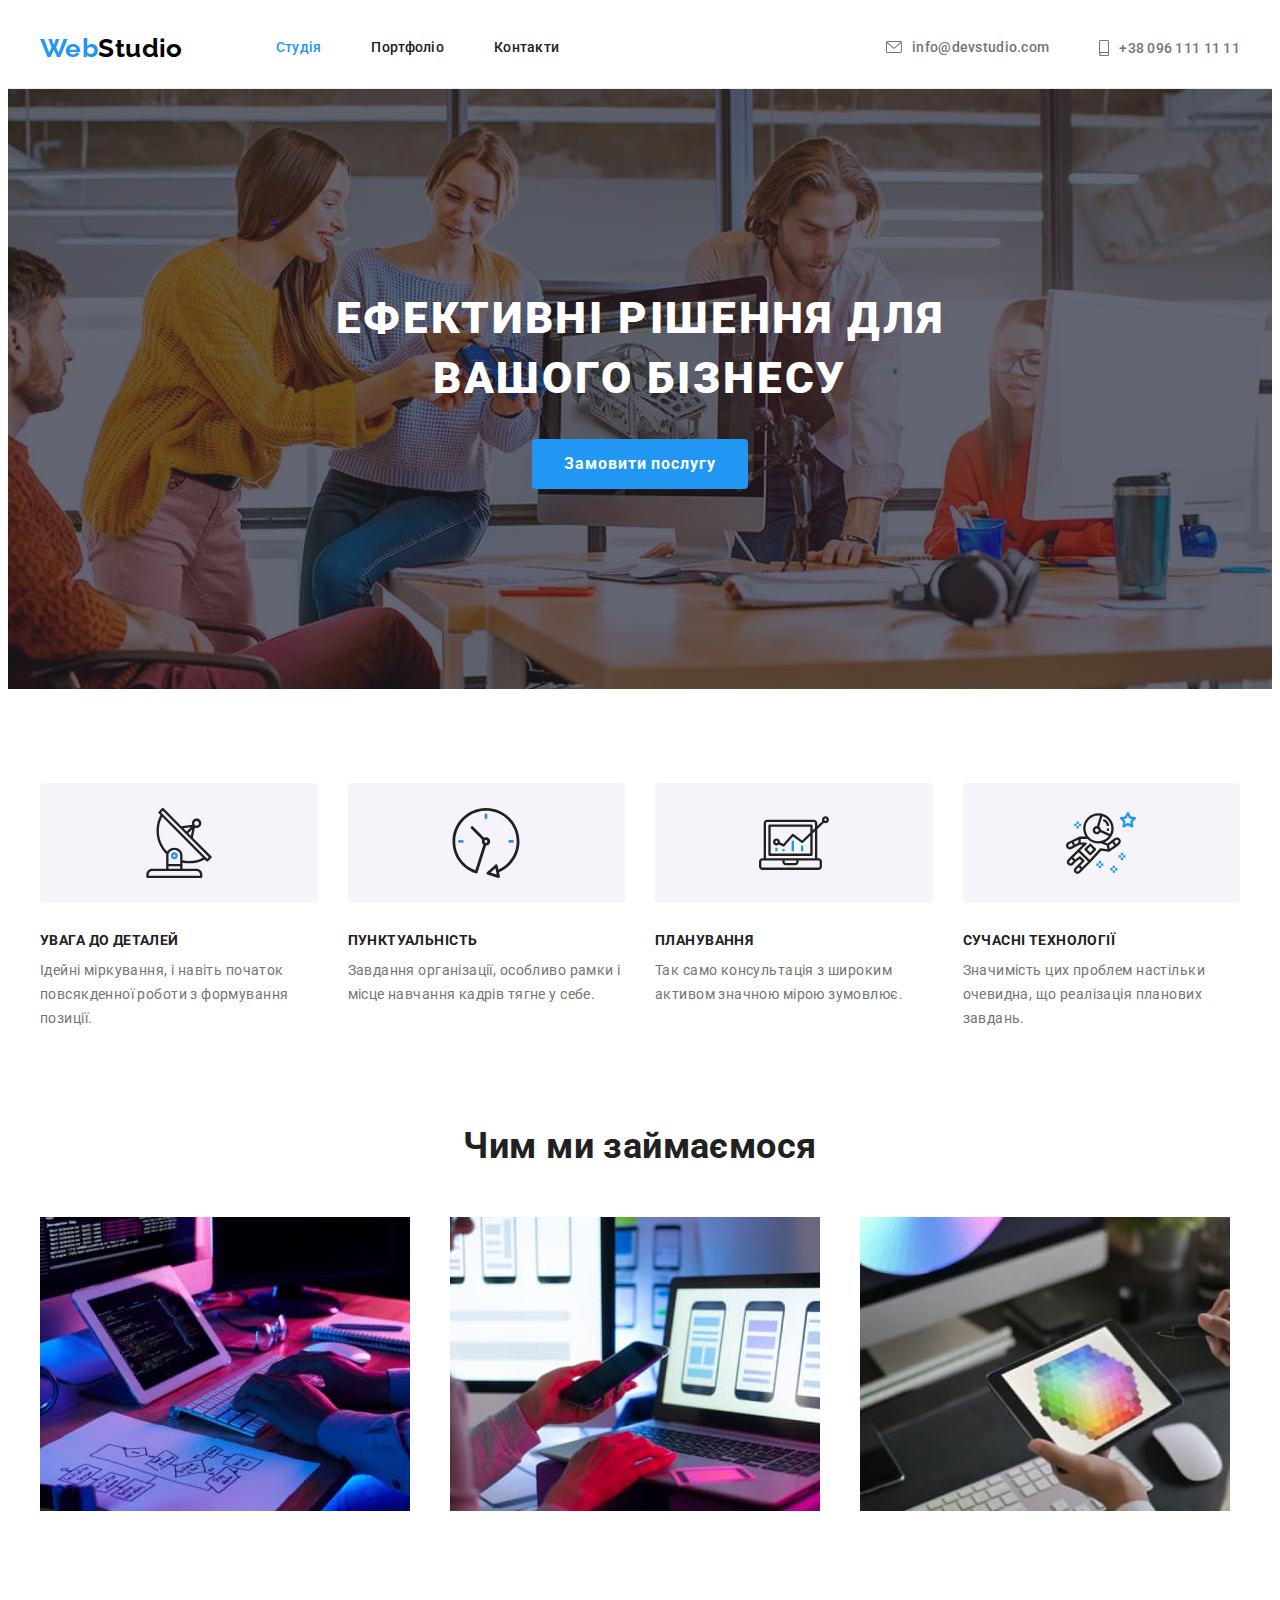
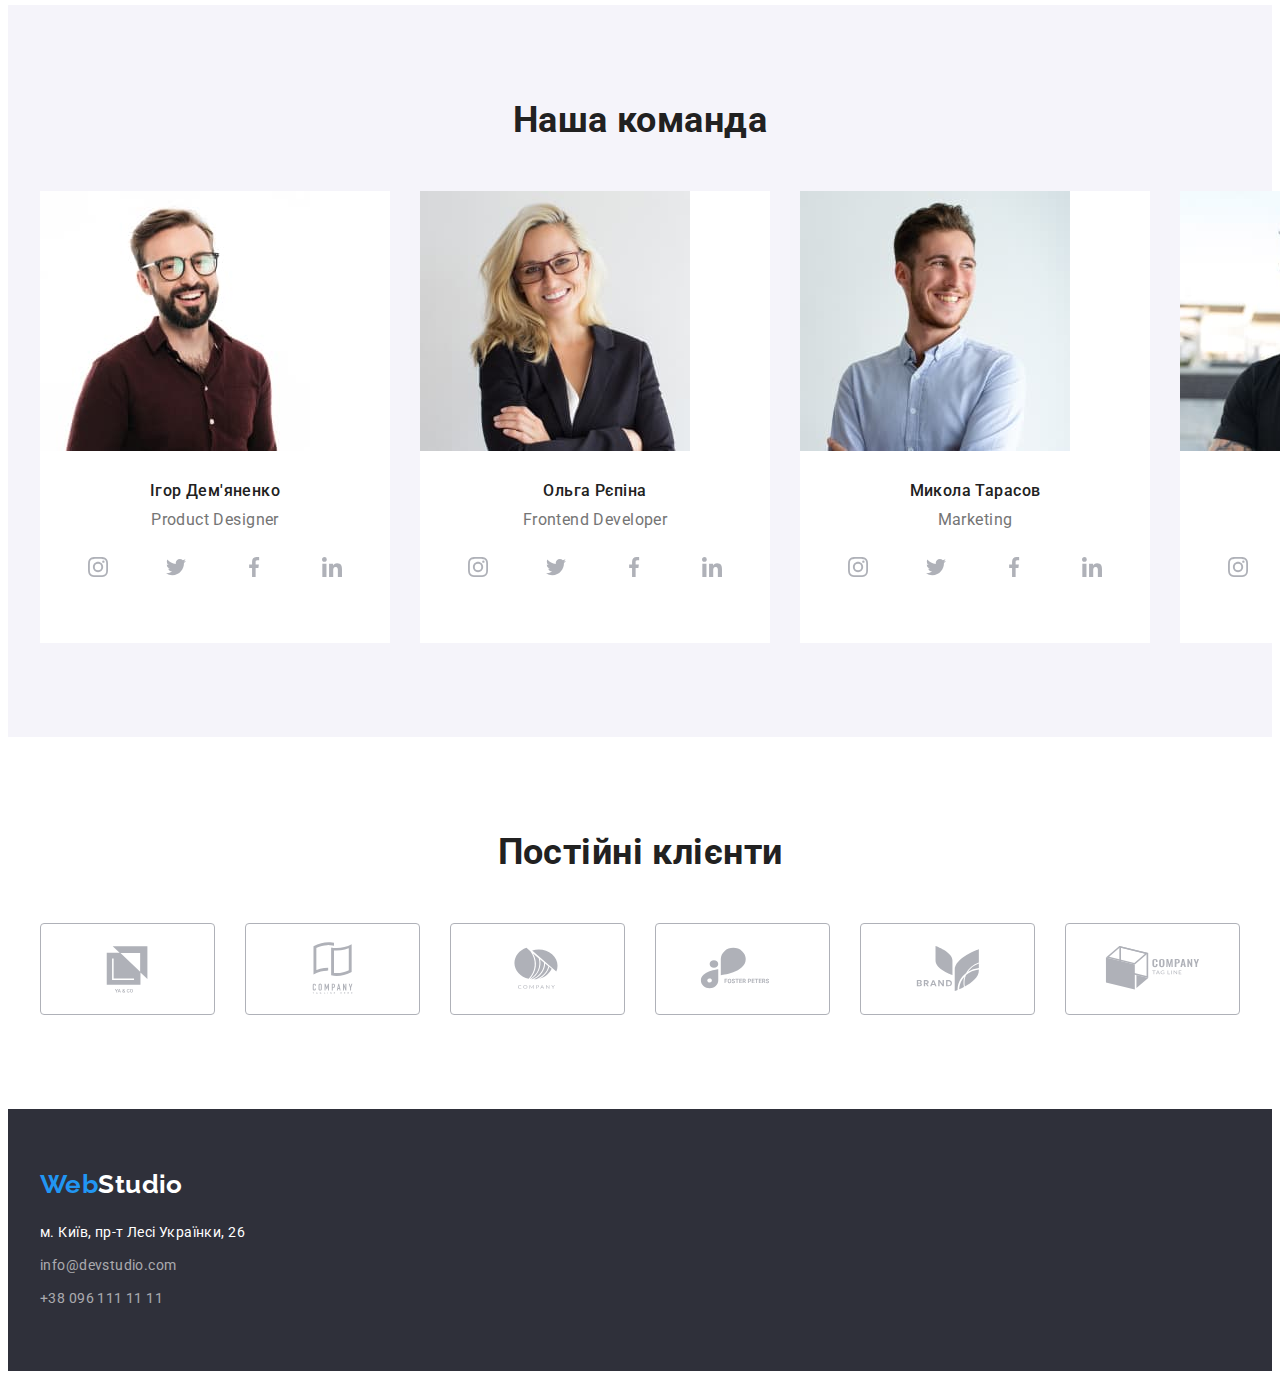
==== commit 3ec3cfc8: "Added Clients section and  link icons" ====
--- a/index.html
+++ b/index.html
@@ -123,7 +123,7 @@
 
       <section class="competence section">
         <div class="container">
-          <h2 class="competence__heading">Чим ми займаємося</h2>
+          <h2 class="competence__heading heading">Чим ми займаємося</h2>
           <ul class="competence-list text-center">
             <li class="competence-list__item">
               <a href="">
@@ -161,7 +161,7 @@
 
       <section class="team section">
         <div class="container">
-          <h2 class="team__heading">Наша команда</h2>
+          <h2 class="team__heading heading">Наша команда</h2>
 
           <ul class="team-cards text-center">
             <li class="team-cards__item">
@@ -331,6 +331,56 @@
                   </li>
                 </ul>
               </div>
+            </li>
+          </ul>
+        </div>
+      </section>
+
+      <section class="clients section">
+        <div class="container">
+          <h2 class="clients__heading heading">Постійні клієнти</h2>
+          <ul class="clients__list">
+            <li class="clients__item">
+              <a href="" class="clients__link">
+                <svg class="clients__icon" height="60" width="106">
+                  <use href="./images/icons.svg#icon-client1"></use>
+                </svg>
+              </a>
+            </li>
+            <li class="clients__item">
+              <a href="" class="clients__link">
+                <svg class="clients__icon" height="60" width="106">
+                  <use href="./images/icons.svg#icon-client2"></use>
+                </svg>
+              </a>
+            </li>
+            <li class="clients__item">
+              <a href="" class="clients__link">
+                <svg class="clients__icon" height="60" width="106">
+                  <use href="./images/icons.svg#icon-client3"></use>
+                </svg>
+              </a>
+            </li>
+            <li class="clients__item">
+              <a href="" class="clients__link">
+                <svg class="clients__icon" height="60" width="106">
+                  <use href="./images/icons.svg#icon-client4"></use>
+                </svg>
+              </a>
+            </li>
+            <li class="clients__item">
+              <a href="" class="clients__link">
+                <svg class="clients__icon" height="60" width="106">
+                  <use href="./images/icons.svg#icon-client5"></use>
+                </svg>
+              </a>
+            </li>
+            <li class="clients__item">
+              <a href="" class="clients__link">
+                <svg class="clients__icon" height="60" width="106">
+                  <use href="./images/icons.svg#icon-client6"></use>
+                </svg>
+              </a>
             </li>
           </ul>
         </div>
--- a/css/styles.css
+++ b/css/styles.css
@@ -13,6 +13,8 @@
   --text-color-address: #fff;
   --text-color-social: #afb1b8;
   --text-color-social-hover: #fff;
+  --thumb-color: #afb1b8;
+  --thumb-color-hover: #2196f3;
   --bg-color-primary: #fff;
   --bg-color-dark: #2f303a;
   --bg-color-gray: #f5f4fa;
@@ -77,6 +79,12 @@
 }
 
 .text-center {
+  text-align: center;
+}
+
+.heading {
+  font-size: 36px;
+  line-height: 1.17;
   text-align: center;
 }
 
@@ -293,15 +301,6 @@
   margin-left: var(--list-items-gap);
 }
 
-/* Competence & Team */
-
-.competence__heading,
-.team__heading {
-  font-size: 36px;
-  line-height: 1.17;
-  text-align: center;
-}
-
 /* Team */
 
 .team {
@@ -377,6 +376,43 @@
   --color1: currentColor;
 }
 
+/* Clients */
+
+.clients__list {
+  display: flex;
+  margin-top: 50px;
+  margin-left: calc(-1 * var(--list-items-gap));
+}
+
+.clients__item {
+  flex-basis: calc(100% / 3 - var(--list-items-gap));
+  margin-left: var(--list-items-gap);
+}
+
+.clients__link {
+  display: block;
+  padding-top: 15px;
+  padding-bottom: 15px;
+
+  color: var(--thumb-color);
+  border: 1px solid var(--thumb-color);
+  border-radius: 4px;
+}
+
+.clients__link:hover,
+.clients__link:focus {
+  color: var(--thumb-color-hover);
+  border-color: var(--thumb-color-hover);
+}
+
+.clients__icon {
+  --color1: currentColor;
+
+  display: block;
+  margin-left: auto;
+  margin-right: auto;
+}
+
 /* Site footer */
 
 .site-footer {
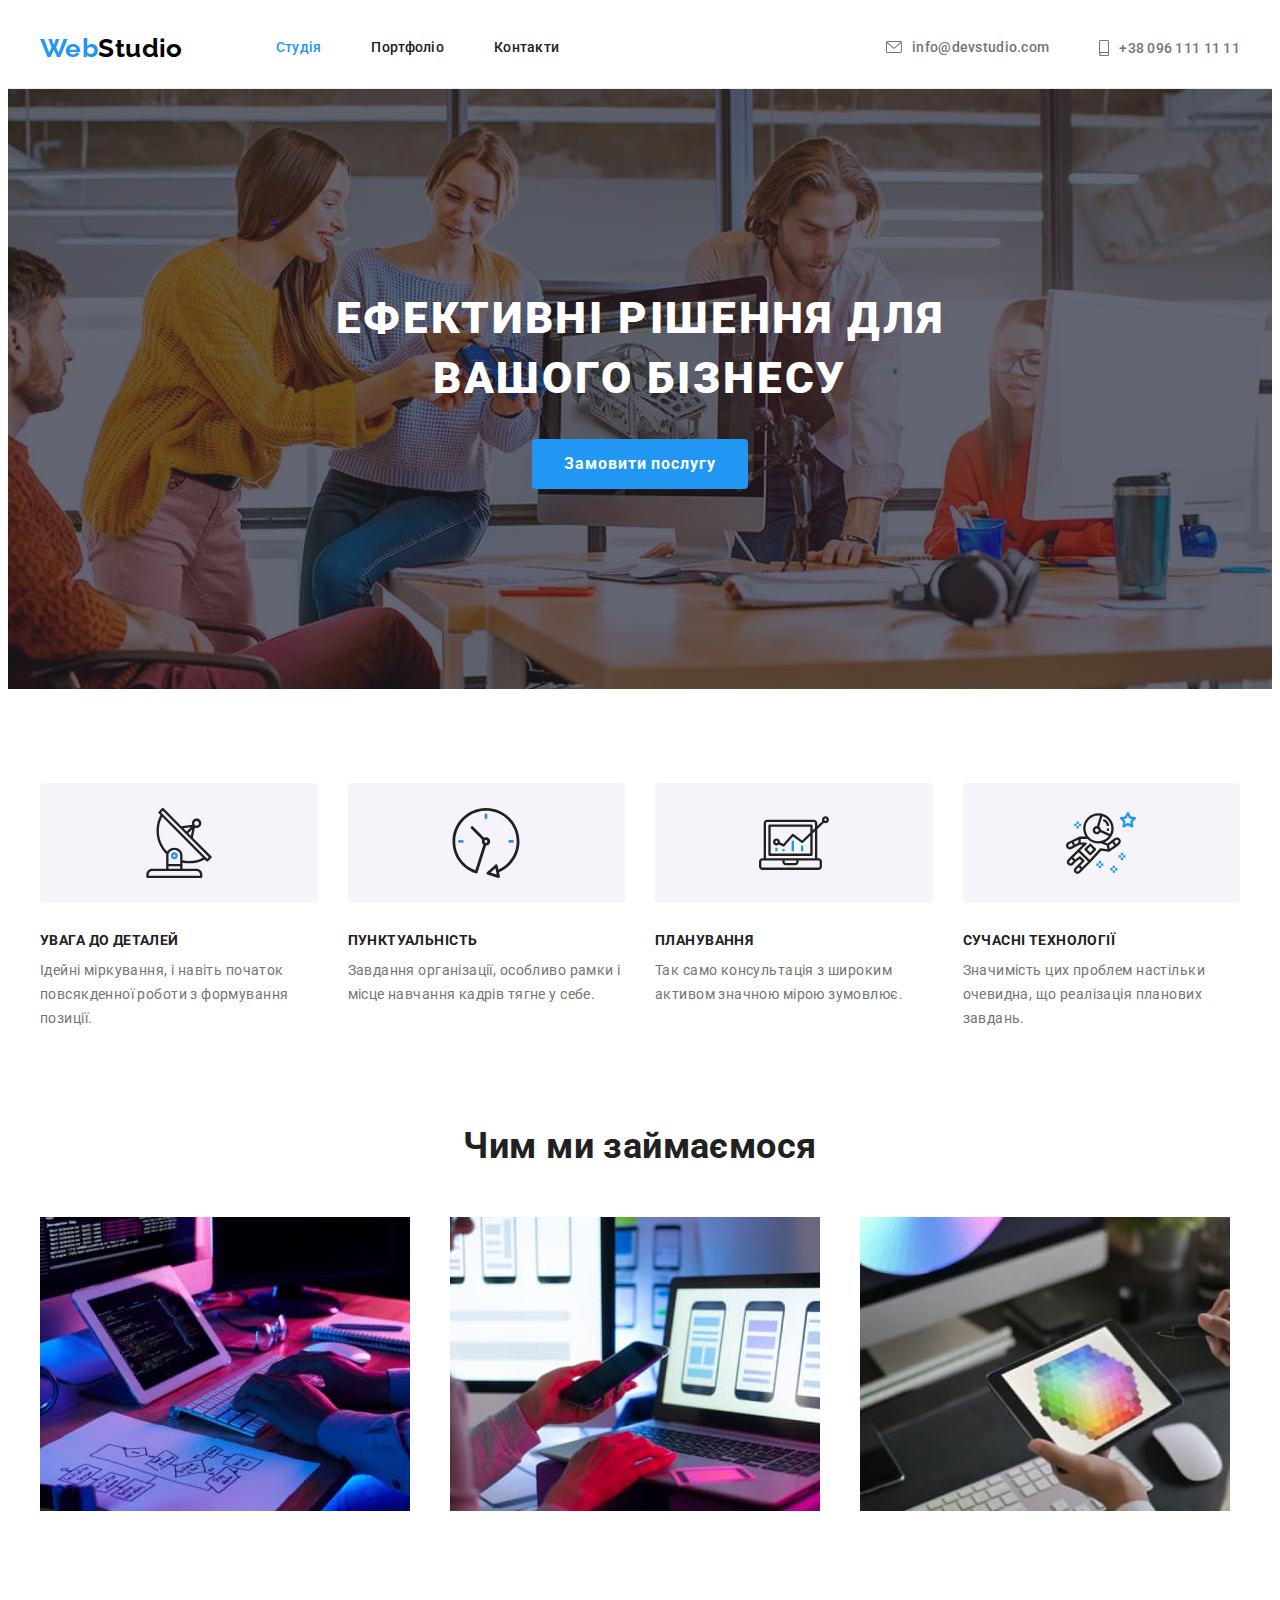
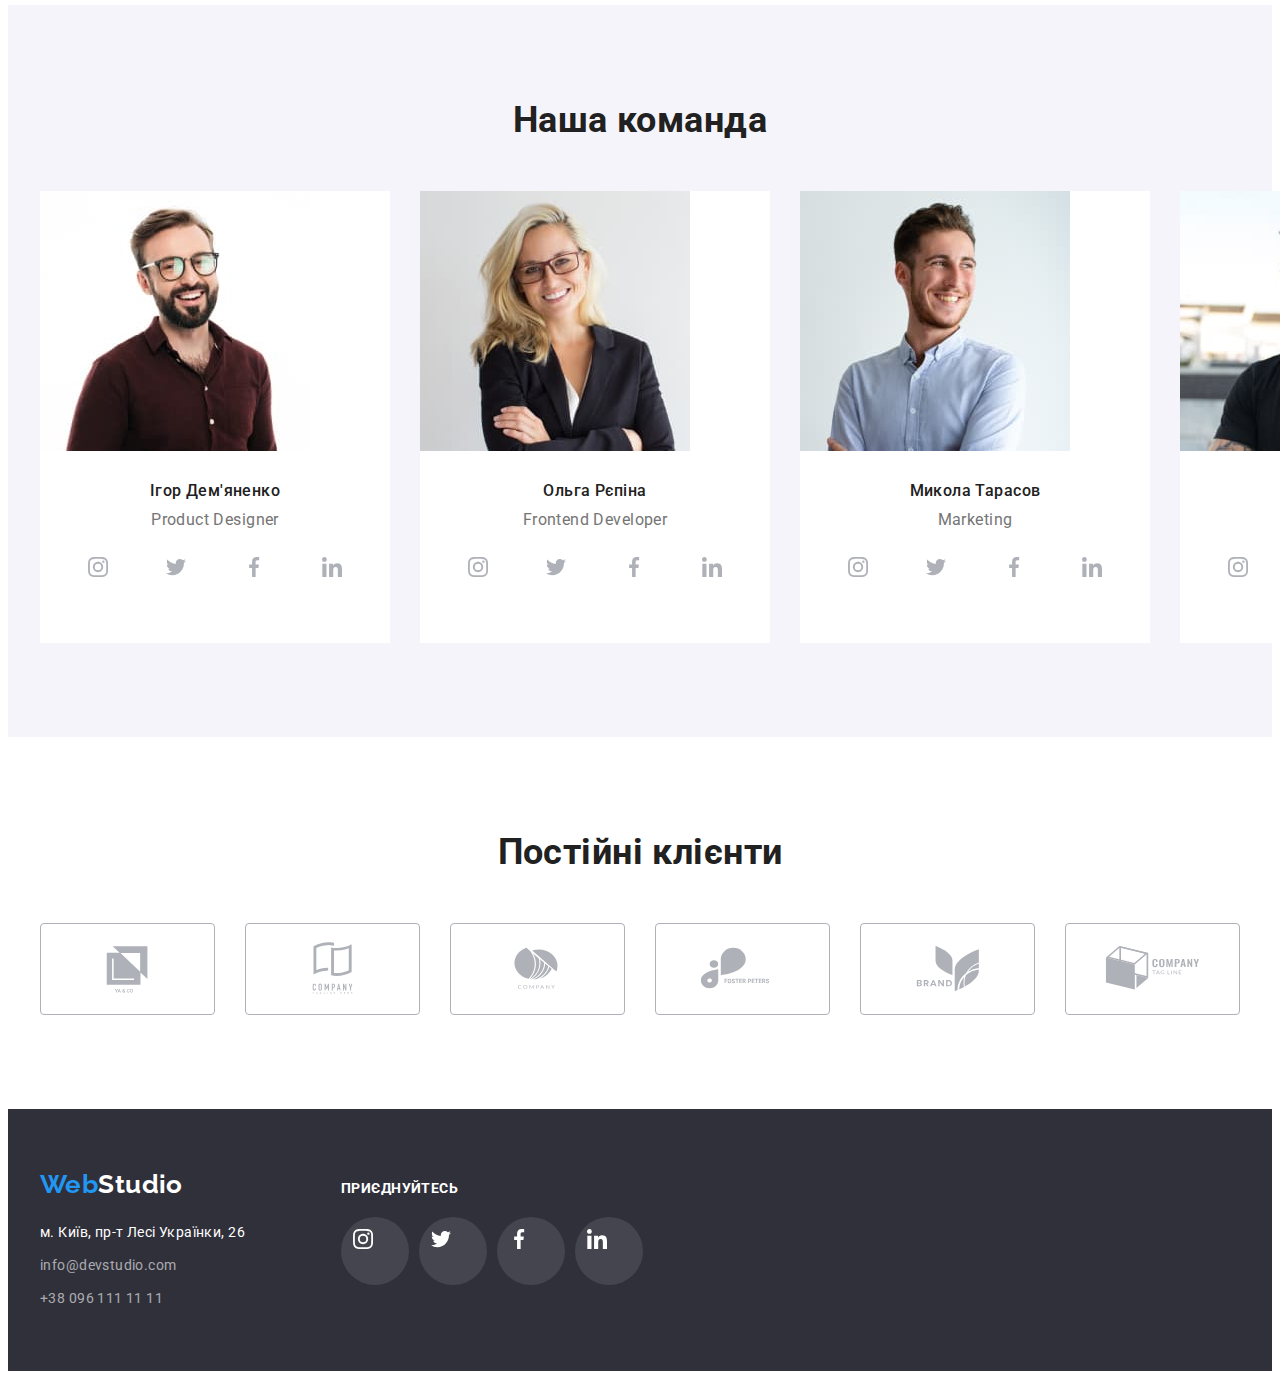
==== commit 58a9045f: "Added social link items to footer" ====
--- a/index.html
+++ b/index.html
@@ -388,29 +388,65 @@
     </main>
 
     <footer class="site-footer">
-      <div class="container">
-        <a href="./index.html" class="logo site-footer__logo"
-          ><span class="logo__accent">Web</span>Studio</a
-        >
-        <address class="footer-contacts">
-          <ul>
-            <li class="footer-contacts__item">
-              <a
-                class="footer-contacts__link footer-contacts__link--address"
-                href="https://goo.gl/maps/XUFfffDGWBc9zeDt5"
-                >м. Київ, пр-т Лесі Українки, 26</a
-              >
-            </li>
-            <li class="footer-contacts__item">
-              <a class="footer-contacts__link" href="mailto:info@devstudio.com"
-                >info@devstudio.com</a
-              >
-            </li>
-            <li class="footer-contacts__item">
-              <a class="footer-contacts__link" href="tel:+380961111111">+38 096 111 11 11</a>
-            </li>
-          </ul>
-        </address>
+      <div class="site-footer__container container">
+        <div class="site-footer__nav-links">
+          <a href="./index.html" class="logo site-footer__logo"
+            ><span class="logo__accent">Web</span>Studio</a
+          >
+          <address class="footer-contacts">
+            <ul>
+              <li class="footer-contacts__item">
+                <a
+                  class="footer-contacts__link footer-contacts__link--address"
+                  href="https://goo.gl/maps/XUFfffDGWBc9zeDt5"
+                  >м. Київ, пр-т Лесі Українки, 26</a
+                >
+              </li>
+              <li class="footer-contacts__item">
+                <a class="footer-contacts__link" href="mailto:info@devstudio.com"
+                  >info@devstudio.com</a
+                >
+              </li>
+              <li class="footer-contacts__item">
+                <a class="footer-contacts__link" href="tel:+380961111111">+38 096 111 11 11</a>
+              </li>
+            </ul>
+          </address>
+        </div>
+
+        <div class="site-footer__social-links">
+          <h2 class="site-footer__heading">Приєднуйтесь</h2>
+          <ul class="site-footer__social-list social-links">
+            <li class="social-links__item">
+              <a href="" class="site-footer__social-link social-links__link">
+                <svg class="social-links__icon" height="20" width="20">
+                  <use href="./images/icons.svg#icon-instagram"></use>
+                </svg>
+              </a>
+            </li>
+            <li class="social-links__item">
+              <a href="" class="site-footer__social-link social-links__link">
+                <svg class="social-links__icon" height="20" width="20">
+                  <use href="./images/icons.svg#icon-twitter"></use>
+                </svg>
+              </a>
+            </li>
+            <li class="social-links__item">
+              <a href="" class="site-footer__social-link social-links__link">
+                <svg class="social-links__icon" height="20" width="20">
+                  <use href="./images/icons.svg#icon-facebook"></use>
+                </svg>
+              </a>
+            </li>
+            <li class="social-links__item">
+              <a href="" class="site-footer__social-link social-links__link">
+                <svg class="social-links__icon" height="20" width="20">
+                  <use href="./images/icons.svg#icon-linkedin"></use>
+                </svg>
+              </a>
+            </li>
+          </ul>
+        </div>
       </div>
     </footer>
   </body>
--- a/css/styles.css
+++ b/css/styles.css
@@ -5,7 +5,7 @@
   --text-color-secondary: #757575;
   --text-color-accent: #2196f3;
   --text-color-logo: #000;
-  --text-color-logo-footer: #fff;
+  --text-color-footer: #fff;
   --text-color-hero: #fff;
   --text-color-button-text-light: #fff;
   --text-color-button-text-dark: #212121;
@@ -343,12 +343,15 @@
   color: var(--text-color-secondary);
 }
 
+.team-cards__social-links {
+  margin-top: 16px;
+  justify-content: center;
+}
+
 /* Social links */
 
 .social-links {
   display: flex;
-  justify-content: center;
-  margin-top: 16px;
 }
 
 .social-links__item:not(:last-child) {
@@ -422,8 +425,38 @@
   background-color: var(--bg-color-dark);
 }
 
+.site-footer__container {
+  display: flex;
+}
+
+.site-footer__nav-links {
+  width: 231px;
+}
+
 .site-footer__logo {
-  color: var(--text-color-logo-footer);
+  color: var(--text-color-footer);
+}
+
+.site-footer__social-links {
+  padding-top: 12px;
+  margin-left: 70px;
+}
+
+.site-footer__heading {
+  font-size: 14px;
+  line-height: 1.14;
+  text-transform: uppercase;
+
+  color: var(--text-color-footer);
+}
+
+.site-footer__social-list {
+  margin-top: 20px;
+}
+
+.site-footer__social-link {
+  color: var(--text-color-footer);
+  background-color: rgba(255, 255, 255, 0.1);
 }
 
 /* Footer contacts */
